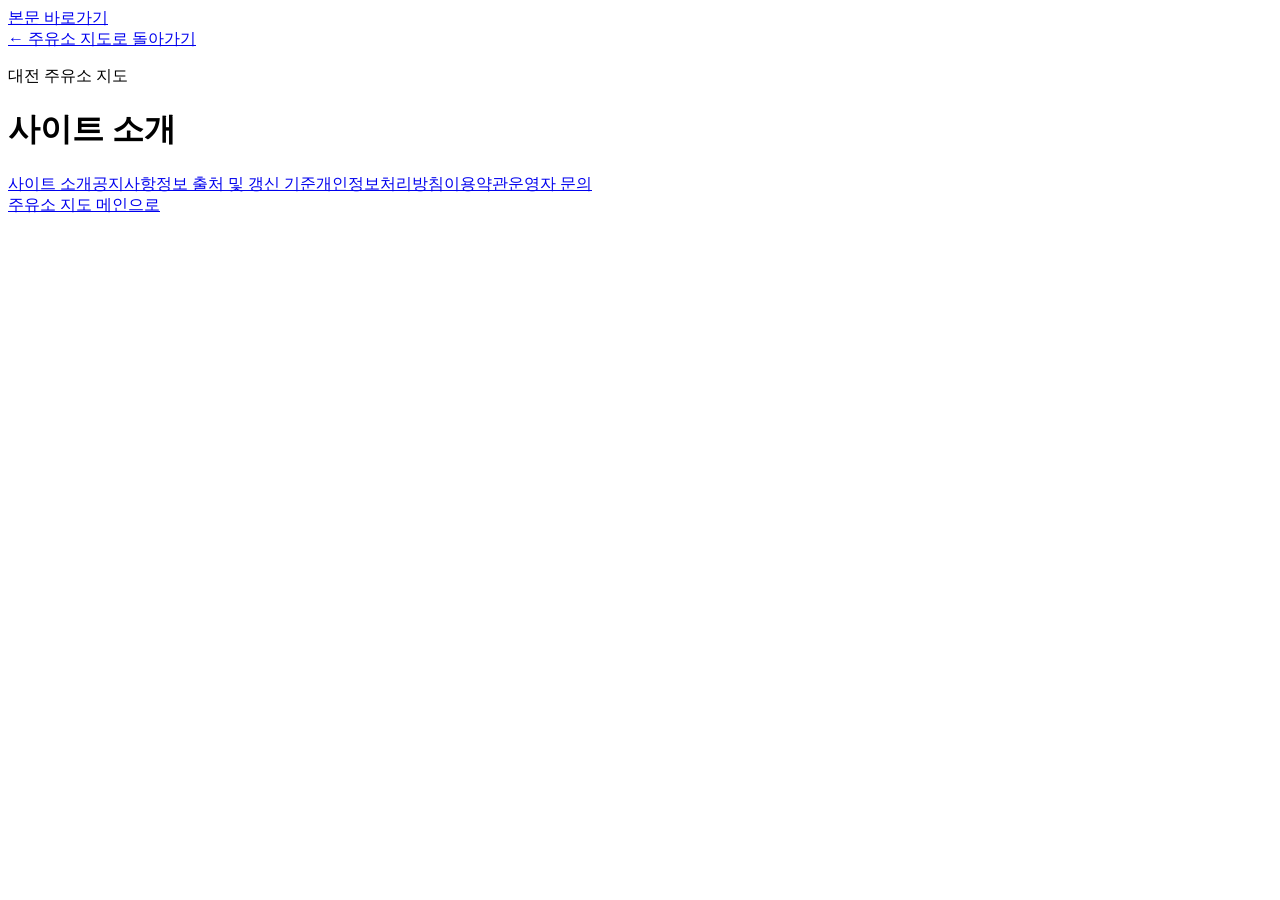
==== about/index.html @ 2b3567e5 "Refine UI preview with responsive map viewport and official MAP app icons" ====
<!doctype html><html lang="ko"><head><meta charset="utf-8"><meta name="viewport" content="width=device-width,initial-scale=1"><title>사이트 소개 | 대전 주유소 지도</title><link rel="stylesheet" href="/assets/info-pages.css"><script type="module" src="/assets/info-pages.js"></script></head><body class="info-page"><a class="skip-link" href="#content">본문 바로가기</a><header class="page-header"><a href="/">← 주유소 지도로 돌아가기</a><p>대전 주유소 지도</p><h1>사이트 소개</h1></header><main id="content" class="page-content" aria-label="본문"><article id="pageBody" data-markdown="/content/about.md"></article><p id="contentStatus" role="status" hidden></p></main><nav class="page-navigation" aria-label="전체메뉴"><a href="/about" aria-current="page">사이트 소개</a><a href="/notice">공지사항</a><a href="/sources">정보 출처 및 갱신 기준</a><a href="/privacy">개인정보처리방침</a><a href="/terms">이용약관</a><a href="/contact">운영자 문의</a></nav><footer class="page-footer"><a href="/">주유소 지도 메인으로</a></footer></body></html>
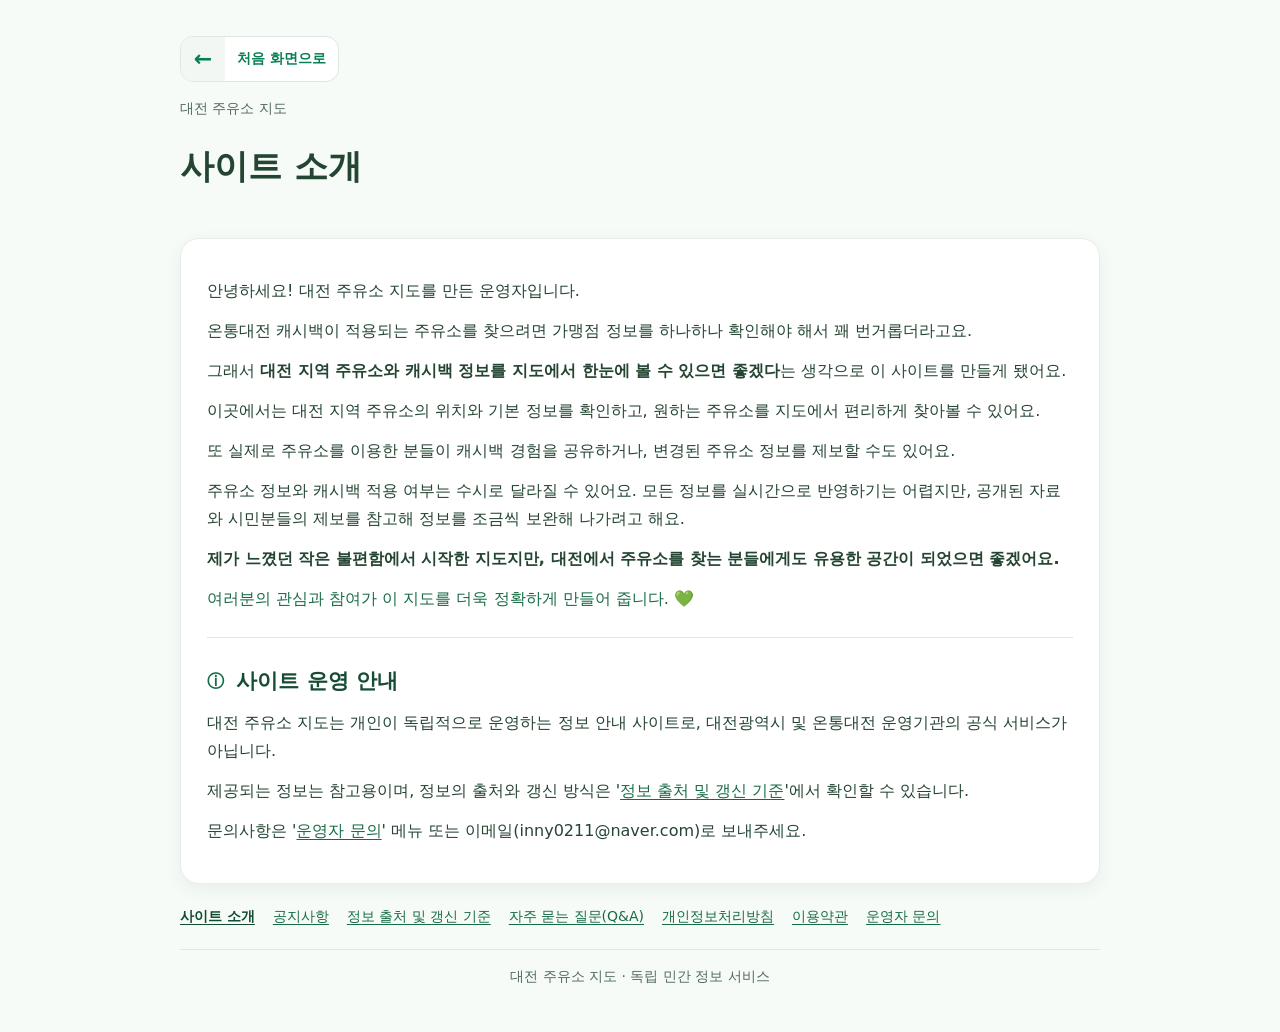
==== commit 6a24e4eb: "Publish approved about text and shared information-page design Include the approved introduction as " ====
--- a/about/index.html
+++ b/about/index.html
@@ -1 +1,15 @@
-<!doctype html><html lang="ko"><head><meta charset="utf-8"><meta name="viewport" content="width=device-width,initial-scale=1"><title>사이트 소개 | 대전 주유소 지도</title><link rel="stylesheet" href="/assets/info-pages.css"><script type="module" src="/assets/info-pages.js"></script></head><body class="info-page"><a class="skip-link" href="#content">본문 바로가기</a><header class="page-header"><a href="/">← 주유소 지도로 돌아가기</a><p>대전 주유소 지도</p><h1>사이트 소개</h1></header><main id="content" class="page-content" aria-label="본문"><article id="pageBody" data-markdown="/content/about.md"></article><p id="contentStatus" role="status" hidden></p></main><nav class="page-navigation" aria-label="전체메뉴"><a href="/about" aria-current="page">사이트 소개</a><a href="/notice">공지사항</a><a href="/sources">정보 출처 및 갱신 기준</a><a href="/privacy">개인정보처리방침</a><a href="/terms">이용약관</a><a href="/contact">운영자 문의</a></nav><footer class="page-footer"><a href="/">주유소 지도 메인으로</a></footer></body></html>+<!doctype html><html lang="ko"><head><meta charset="utf-8"><meta name="viewport" content="width=device-width,initial-scale=1"><title>사이트 소개 | 대전 주유소 지도</title><link rel="stylesheet" href="/assets/info-pages.css?v=e839189b1d51"><script type="module" src="/assets/info-pages.js?v=aaecaea8df96"></script></head><body class="info-page"><a class="skip-link" href="#content">본문 바로가기</a><header class="page-header"><a class="page-home" href="/" aria-label="처음 화면으로"><span class="page-home-arrow" aria-hidden="true">←</span><span class="page-home-label">처음 화면으로</span></a><p>대전 주유소 지도</p><h1>사이트 소개</h1></header><main id="content" class="page-content" aria-label="본문"><article id="pageBody">
+<p>안녕하세요! 대전 주유소 지도를 만든 운영자입니다.</p>
+<p>온통대전 캐시백이 적용되는 주유소를 찾으려면 가맹점 정보를 하나하나 확인해야 해서 꽤 번거롭더라고요.</p>
+<p>그래서 <strong>대전 지역 주유소와 캐시백 정보를 지도에서 한눈에 볼 수 있으면 좋겠다</strong>는 생각으로 이 사이트를 만들게 됐어요.</p>
+<p>이곳에서는 대전 지역 주유소의 위치와 기본 정보를 확인하고, 원하는 주유소를 지도에서 편리하게 찾아볼 수 있어요.</p>
+<p>또 실제로 주유소를 이용한 분들이 캐시백 경험을 공유하거나, 변경된 주유소 정보를 제보할 수도 있어요.</p>
+<p>주유소 정보와 캐시백 적용 여부는 수시로 달라질 수 있어요. 모든 정보를 실시간으로 반영하기는 어렵지만, 공개된 자료와 시민분들의 제보를 참고해 정보를 조금씩 보완해 나가려고 해요.</p>
+<p><strong>제가 느꼈던 작은 불편함에서 시작한 지도지만, 대전에서 주유소를 찾는 분들에게도 유용한 공간이 되었으면 좋겠어요.</strong></p>
+<p class="participation-note">여러분의 관심과 참여가 이 지도를 더욱 정확하게 만들어 줍니다. 💚</p>
+<hr>
+<h2><span class="section-icon" aria-hidden="true">ⓘ</span> 사이트 운영 안내</h2>
+<p>대전 주유소 지도는 개인이 독립적으로 운영하는 정보 안내 사이트로, 대전광역시 및 온통대전 운영기관의 공식 서비스가 아닙니다.</p>
+<p>제공되는 정보는 참고용이며, 정보의 출처와 갱신 방식은 '<a href="/sources">정보 출처 및 갱신 기준</a>'에서 확인할 수 있습니다.</p>
+<p>문의사항은 '<a href="/contact">운영자 문의</a>' 메뉴 또는 이메일(inny0211@naver.com)로 보내주세요.</p>
+</article><p id="contentStatus" role="status" hidden></p></main><nav class="page-navigation" aria-label="전체메뉴"><a href="/about" aria-current="page">사이트 소개</a><a href="/notice">공지사항</a><a href="/sources">정보 출처 및 갱신 기준</a><a href="/faq">자주 묻는 질문(Q&A)</a><a href="/privacy">개인정보처리방침</a><a href="/terms">이용약관</a><a href="/contact">운영자 문의</a></nav><footer class="page-footer"><p>대전 주유소 지도 · 독립 민간 정보 서비스</p></footer></body></html>
--- a/assets/info-pages.css
+++ b/assets/info-pages.css
@@ -0,0 +1,19 @@
+/* Independent information pages only. Existing map selectors are untouched. */
+.info-page{margin:0;background:#f6fbf7;color:#244532;font-family:"Malgun Gothic",system-ui,sans-serif;font-size:16px;line-height:1.75;overflow-wrap:anywhere}.info-page *{box-sizing:border-box}.page-header,.page-content,.page-navigation,.page-footer{width:min(100% - 32px,920px);margin:20px auto}.page-header{padding:16px 0 4px}.page-header p{color:#526b59;font-size:14px}.page-header h1{font-size:clamp(24px,5vw,34px);line-height:1.4}.info-page a{color:#176b45;text-underline-offset:3px}.info-page a:focus-visible{outline:3px solid #176b45;outline-offset:4px}.page-content{background:#fff;border:1px solid #e5f0e9;border-radius:19px;padding:clamp(18px,3vw,26px);box-shadow:0 5px 18px #163b2110}.page-content h2{font-size:21px;line-height:1.5;margin:28px 0 10px}.page-content h2:first-child{margin-top:0}.page-content h3{font-size:18px}.page-content p{margin:12px 0}.page-content dt{font-weight:750;margin-top:18px}.page-content dd{margin:6px 0 16px}.page-note{background:#eff8f2;border:1px solid #d3e6d9;border-radius:13px;padding:16px;margin:20px 0}.page-navigation{display:flex;flex-wrap:wrap;gap:10px 18px;font-size:14px}.page-navigation [aria-current=page]{font-weight:750}.page-footer{font-size:14px;color:#526b59;padding-bottom:28px}.notice-list{padding-left:22px}.table-scroll{overflow-x:auto}.table-scroll table{border-collapse:collapse;width:100%;min-width:430px}.table-scroll th,.table-scroll td{border:1px solid #dce9df;padding:11px;text-align:left;vertical-align:top}.table-scroll th{background:#eff8f2}.primary-link{display:inline-block;padding:11px 16px;background:#eff8f2;border:1px solid #d3e6d9;border-radius:12px}.skip-link{position:absolute;left:-10000px;top:0}.skip-link:focus{left:16px;top:8px;background:white;padding:8px;z-index:2}@media(max-width:767px){.page-header,.page-content,.page-navigation,.page-footer{width:calc(100% - 24px);margin-top:14px;margin-bottom:14px}.page-content{padding:18px}.page-content h2{font-size:19px}.page-header{padding-top:18px}.info-page{font-size:15px}}
+
+.page-content pre{max-width:100%;overflow:auto;background:#f6fbf7;border-radius:9px;padding:12px}.page-content code{font-family:ui-monospace,monospace;font-size:.92em}.page-content blockquote{margin:16px 0;padding-left:16px;border-left:3px solid #d3e6d9}
+
+/* Fixed shared article presentation: retain existing heading/body sizes and paragraph rhythm. */
+.page-header .page-home{display:inline-flex;align-items:center;min-height:44px;max-width:100%;border:1px solid #dbe8e0;border-radius:13px;background:#fff;text-decoration:none;color:#087f53;font-size:14px;font-weight:750;line-height:1.4;overflow:hidden}
+.page-home-arrow{display:grid;place-items:center;align-self:stretch;width:44px;min-height:44px;flex:none;background:#f2f7f4;font-size:22px}
+.page-home-label{padding:0 12px;white-space:nowrap}
+.page-content h2,.page-content h3{color:#174c34;font-weight:750}
+.page-content .section-icon{display:inline-block;margin-right:5px;color:#176b45;font-size:.8em;vertical-align:1px}
+.page-content hr{border:0;border-top:1px solid #dce9df;margin:24px 0}
+.page-content .participation-note{color:#176b45}
+.info-page a[href^='/']::before,.info-page a[href^='/']::after{content:none!important}
+.page-navigation a[aria-current=page]{color:#124b32;font-weight:750;background:transparent;border:0}
+.page-footer{border-top:1px solid #dce9df;padding:14px 0 24px;text-align:center}
+.page-footer p{margin:0}
+.page-content h2:not(:has(.section-icon))::before,.page-content h3:not(:has(.section-icon))::before{content:'ⓘ';display:inline-block;margin-right:7px;color:#176b45;font-size:.8em;font-weight:700}
+.info-page a[href^='https://daejeongasmap.kr/']::before,.info-page a[href^='https://daejeongasmap.kr/']::after{content:none!important}
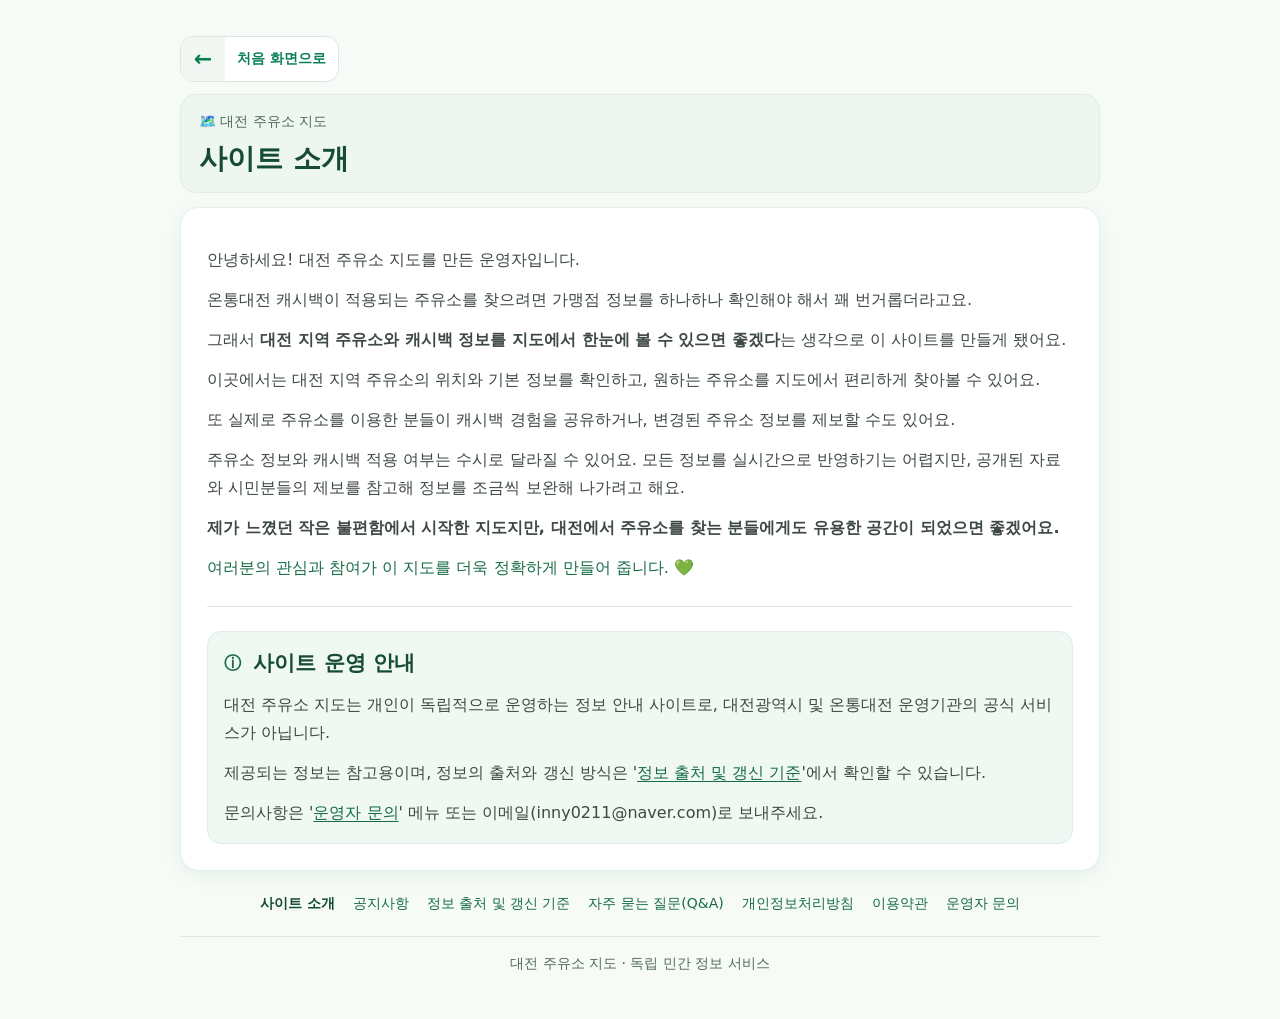
==== commit f590b89f: "Refine menu card and shared article presentation" ====
--- a/about/index.html
+++ b/about/index.html
@@ -1,4 +1,4 @@
-<!doctype html><html lang="ko"><head><meta charset="utf-8"><meta name="viewport" content="width=device-width,initial-scale=1"><title>사이트 소개 | 대전 주유소 지도</title><link rel="stylesheet" href="/assets/info-pages.css?v=e839189b1d51"><script type="module" src="/assets/info-pages.js?v=aaecaea8df96"></script></head><body class="info-page"><a class="skip-link" href="#content">본문 바로가기</a><header class="page-header"><a class="page-home" href="/" aria-label="처음 화면으로"><span class="page-home-arrow" aria-hidden="true">←</span><span class="page-home-label">처음 화면으로</span></a><p>대전 주유소 지도</p><h1>사이트 소개</h1></header><main id="content" class="page-content" aria-label="본문"><article id="pageBody">
+<!doctype html><html lang="ko"><head><meta charset="utf-8"><meta name="viewport" content="width=device-width,initial-scale=1"><title>사이트 소개 | 대전 주유소 지도</title><link rel="stylesheet" href="/assets/info-pages.css?v=f066bfa70865"><script type="module" src="/assets/info-pages.js?v=aaecaea8df96"></script></head><body class="info-page"><a class="skip-link" href="#content">본문 바로가기</a><header class="page-header"><a class="page-home" href="/" aria-label="처음 화면으로"><span class="page-home-arrow" aria-hidden="true">←</span><span class="page-home-label">처음 화면으로</span></a><div class="article-heading"><p>🗺️ 대전 주유소 지도</p><h1>사이트 소개</h1></div></header><main id="content" class="page-content" aria-label="본문"><article id="pageBody">
 <p>안녕하세요! 대전 주유소 지도를 만든 운영자입니다.</p>
 <p>온통대전 캐시백이 적용되는 주유소를 찾으려면 가맹점 정보를 하나하나 확인해야 해서 꽤 번거롭더라고요.</p>
 <p>그래서 <strong>대전 지역 주유소와 캐시백 정보를 지도에서 한눈에 볼 수 있으면 좋겠다</strong>는 생각으로 이 사이트를 만들게 됐어요.</p>
@@ -8,8 +8,8 @@
 <p><strong>제가 느꼈던 작은 불편함에서 시작한 지도지만, 대전에서 주유소를 찾는 분들에게도 유용한 공간이 되었으면 좋겠어요.</strong></p>
 <p class="participation-note">여러분의 관심과 참여가 이 지도를 더욱 정확하게 만들어 줍니다. 💚</p>
 <hr>
-<h2><span class="section-icon" aria-hidden="true">ⓘ</span> 사이트 운영 안내</h2>
+<section class="operating-note" aria-label="사이트 운영 안내"><h2><span class="section-icon" aria-hidden="true">ⓘ</span> 사이트 운영 안내</h2>
 <p>대전 주유소 지도는 개인이 독립적으로 운영하는 정보 안내 사이트로, 대전광역시 및 온통대전 운영기관의 공식 서비스가 아닙니다.</p>
 <p>제공되는 정보는 참고용이며, 정보의 출처와 갱신 방식은 '<a href="/sources">정보 출처 및 갱신 기준</a>'에서 확인할 수 있습니다.</p>
 <p>문의사항은 '<a href="/contact">운영자 문의</a>' 메뉴 또는 이메일(inny0211@naver.com)로 보내주세요.</p>
-</article><p id="contentStatus" role="status" hidden></p></main><nav class="page-navigation" aria-label="전체메뉴"><a href="/about" aria-current="page">사이트 소개</a><a href="/notice">공지사항</a><a href="/sources">정보 출처 및 갱신 기준</a><a href="/faq">자주 묻는 질문(Q&A)</a><a href="/privacy">개인정보처리방침</a><a href="/terms">이용약관</a><a href="/contact">운영자 문의</a></nav><footer class="page-footer"><p>대전 주유소 지도 · 독립 민간 정보 서비스</p></footer></body></html>+</section></article><p id="contentStatus" role="status" hidden></p></main><nav class="page-navigation" aria-label="전체메뉴"><a href="/about" aria-current="page">사이트 소개</a><a href="/notice">공지사항</a><a href="/sources">정보 출처 및 갱신 기준</a><a href="/faq">자주 묻는 질문(Q&A)</a><a href="/privacy">개인정보처리방침</a><a href="/terms">이용약관</a><a href="/contact">운영자 문의</a></nav><footer class="page-footer"><p>대전 주유소 지도 · 독립 민간 정보 서비스</p></footer></body></html>
--- a/assets/info-pages.css
+++ b/assets/info-pages.css
@@ -17,3 +17,5 @@
 .page-footer p{margin:0}
 .page-content h2:not(:has(.section-icon))::before,.page-content h3:not(:has(.section-icon))::before{content:'ⓘ';display:inline-block;margin-right:7px;color:#176b45;font-size:.8em;font-weight:700}
 .info-page a[href^='https://daejeongasmap.kr/']::before,.info-page a[href^='https://daejeongasmap.kr/']::after{content:none!important}
+
+.page-header .article-heading{background:#edf7f0;border:1px solid #e0ece4;border-radius:16px;padding:14px 18px;margin-top:12px}.page-header .article-heading p{margin:0 0 5px;font-size:14px;color:#526b59}.page-header .article-heading h1{margin:0;color:#174c34;font-size:clamp(22px,4vw,28px);font-weight:750;line-height:1.4}.page-header{margin-bottom:10px}.page-content{margin-top:10px;color:#3e4943}.page-navigation{justify-content:center;text-align:center}.page-navigation a{text-decoration:none}.page-navigation a::before,.page-navigation a::after{content:none!important}.operating-note{background:#eff8f2;border:1px solid #e0ece4;border-radius:14px;padding:16px;margin-top:16px}.operating-note h2{margin-top:0}.operating-note p:last-child{margin-bottom:0}
